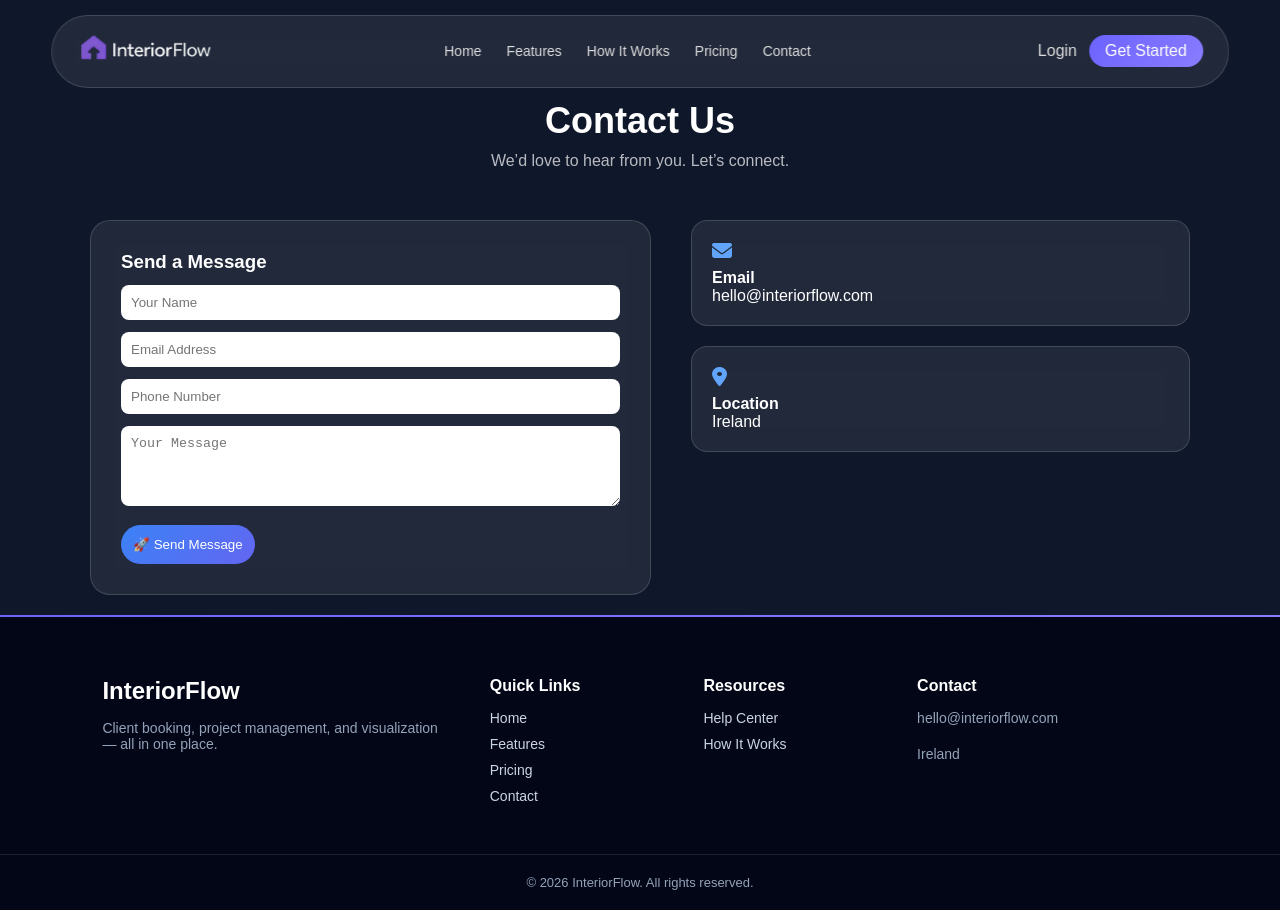
==== contact.html @ 3bd670d9 "completed" ====
<!DOCTYPE html>
<html lang="en">

<head>
    <meta charset="UTF-8">
    <meta name="viewport" content="width=device-width, initial-scale=1.0">
    <title>Contact</title>
    <link rel="stylesheet" href="style.css">
    <link rel="stylesheet" href="https://cdnjs.cloudflare.com/ajax/libs/font-awesome/6.5.0/css/all.min.css">
    <link rel="stylesheet" href="https://cdn.jsdelivr.net/npm/swiper@11/swiper-bundle.min.css" />
    <script src="https://cdnjs.cloudflare.com/ajax/libs/jquery/3.7.1/jquery.min.js"></script>

</head>

<body>
    <header class="header">
        <div class="nav-container">

            <!-- Logo -->
            <div class="logo"><a href="/"><img src="images/logo.png" alt="" style="width: 140px;"></a></div>

            <!-- Navigation -->
            <nav class="nav-menu" id="navMenu">
                <a href="/">Home</a>
                <a href="/#features">Features</a>
                <a href="/#how-it-works">How It Works</a>
                <a href="pricing.html">Pricing</a>
                <a href="contact.html">Contact</a>
            </nav>

            <!-- Actions -->
            <div class="nav-actions">
                <a href="login.html" class="login">Login</a>
                <a href="#" class="cta demo">Get Started</a>
            </div>

            <!-- Hamburger -->
            <div class="hamburger" id="hamburger">
                <span></span>
                <span></span>
                <span></span>
            </div>

        </div>
    </header>
    <section class="contact">

        <!-- Heading -->
        <div class="contact-header">
            <h1>Contact Us</h1>
            <p>We’d love to hear from you. Let’s connect.</p>
        </div>

        <!-- Content -->
        <div class="contact-container">

            <!-- Left: Form -->
            <div class="contact-form">

                <h3>Send a Message</h3>

                <form id="contactForm">
                    <input type="text" placeholder="Your Name" required>
                    <input type="email" placeholder="Email Address" required>
                    <input type="tel" id="contactPhone" maxlength="10" placeholder="Phone Number" required>
                    <p class="error-msg" style="display:none;color:red;">Invalid phone number</p>
                    <textarea placeholder="Your Message" rows="4" required></textarea>

                    <button type="submit">🚀 Send Message</button>
                    <div class="success-msg contact-success">✅ Thank you for contacting us. We will get back to you shortly.</div>
                </form>

            </div>

            <!-- Right: Info -->
            <div class="contact-info">

                <div class="info-card">
                    <i class="fa-solid fa-envelope"></i>
                    <h4>Email</h4>
                    <p>hello@interiorflow.com</p>
                </div>

                <div class="info-card">
                    <i class="fa-solid fa-location-dot"></i>
                    <h4>Location</h4>
                    <p>Ireland</p>
                </div>


            </div>

        </div>

    </section>
    <footer class="footer">
        <div class="footer-container">

            <!-- Brand -->
            <div class="footer-col brand">
                <h2>InteriorFlow</h2>
                <p>
                    Client booking, project management, and visualization — all in one place.
                </p>
            </div>

            <!-- Quick Links -->
            <div class="footer-col">
                <h3>Quick Links</h3>
                <a href="/">Home</a>
                <a href="/#features">Features</a>
                <a href="pricing.html">Pricing</a>
                <a href="contact.html">Contact</a>
            </div>

            <!-- Resources -->
            <div class="footer-col">
                <h3>Resources</h3>
                <a href="contact.html">Help Center</a>
                <a href="/#how-it-works">How It Works</a>
            </div>

            <!-- Contact -->
            <div class="footer-col">
                <h3>Contact</h3>
                <p>hello@interiorflow.com</p>
                <p>Ireland</p>
            </div>

        </div>

        <!-- Bottom -->
        <div class="footer-bottom">
            <p>© 2026 InteriorFlow. All rights reserved.</p>
        </div>
    </footer>
    <script src="https://cdn.jsdelivr.net/npm/swiper@11/swiper-bundle.min.js"></script>
    <script src="script.js"></script>
</body>

</html>
---- style.css ----
* {
    margin: 0;
    padding: 0;
    box-sizing: border-box;
}

body {
    margin: 0;
    background: #0f172a;
    font-family: Arial, sans-serif;
}

/* Header */
.header {
    position: fixed;
    top: 15px;
    left: 50%;
    transform: translateX(-50%);
    width: 92%;
    z-index: 1000;
}

/* Glass Nav */
.nav-container {
    display: flex;
    justify-content: space-between;
    align-items: center;
    padding: 14px 25px;
    border-radius: 50px;

    background: rgba(255, 255, 255, 0.08);
    backdrop-filter: blur(12px);
    border: 1px solid rgba(255, 255, 255, 0.15);
}

/* Logo */
.logo {
    color: #fff;
    font-weight: 600;
    font-size: 18px;
}

/* Nav Menu */
.nav-menu {
    display: flex;
    gap: 25px;
}

.nav-menu a {
    color: #ddd;
    text-decoration: none;
    font-size: 14px;
    position: relative;
}

/* Hover effect */
.nav-menu a::after {
    content: "";
    position: absolute;
    bottom: -4px;
    left: 0;
    width: 0%;
    height: 2px;
    background: #fff;
    transition: 0.3s;
}

.nav-menu a:hover::after {
    width: 100%;
}

/* Actions */
.nav-actions {
    display: flex;
    gap: 12px;
    align-items: center;
}

.login {
    color: #ddd;
    text-decoration: none;
}

.cta {
    background: linear-gradient(135deg, #6c63ff, #8a7dff);
    padding: 7px 16px;
    border-radius: 20px;
    color: #fff;
    text-decoration: none;
}

/* Hamburger */
.hamburger {
    display: none;
    flex-direction: column;
    gap: 4px;
    cursor: pointer;
}

.hamburger span {
    width: 22px;
    height: 2px;
    background: #fff;
}

/* ================= MOBILE ================= */
@media (max-width: 768px) {

    /* Hide desktop nav */
    .nav-menu {
        position: fixed;
        top: 0;
        right: -100%;
        width: 260px;
        height: 100vh;
        background: rgba(15, 23, 42, 0.95);
        backdrop-filter: blur(15px);
        flex-direction: column;
        padding: 80px 20px;
        gap: 20px;
        transition: 0.4s;
    }

    .nav-menu a {
        font-size: 16px;
    }

    /* Show menu */
    .nav-menu.active {
        right: 0;
    }

    /* Hide actions (optional) */
    .nav-actions {
        display: none;
    }

    /* Show hamburger */
    .hamburger {
        display: flex;
    }
}

.hero {
    display: flex;
    align-items: center;
    justify-content: space-between;
    padding: 120px 8%;
    min-height: 100vh;
    background: linear-gradient(135deg, #0f172a, #1e293b);
    color: #fff;
}

/* Left */
.hero-content {
    max-width: 520px;
}

.hero h1 {
    font-size: 48px;
    line-height: 1.2;
    margin-bottom: 20px;
}

.hero h1 span {
    background: linear-gradient(135deg, #6c63ff, #8a7dff);
    -webkit-background-clip: text;
    -webkit-text-fill-color: transparent;
}

.subtext {
    font-size: 16px;
    color: #cbd5e1;
    margin-bottom: 30px;
}

/* Buttons */
.hero-buttons {
    display: flex;
    gap: 15px;
    margin-bottom: 40px;
}

.btn {
    padding: 12px 22px;
    border-radius: 25px;
    text-decoration: none;
    font-size: 14px;
    transition: 0.3s;
}

.btn.primary {
    background: linear-gradient(135deg, #6c63ff, #8a7dff);
    color: #fff;
}

.btn.primary:hover {
    transform: translateY(-2px);
}

.btn.secondary {
    border: 1px solid rgba(255, 255, 255, 0.3);
    color: #fff;
}

.btn.secondary:hover {
    background: rgba(255, 255, 255, 0.1);
}

/* Stats */
.hero-stats {
    display: flex;
    gap: 30px;
}

.hero-stats h3 {
    margin: 0;
    font-size: 20px;
}

.hero-stats p {
    margin: 0;
    font-size: 12px;
    color: #94a3b8;
}

/* Right Image */
.hero-image img {
    width: 500px;
    max-width: 100%;
    border-radius: 20px;
    box-shadow: 0 20px 60px rgba(0, 0, 0, 0.4);
}

@media (max-width: 768px) {
    .hero {
        flex-direction: column;
        text-align: center;
        padding-top: 140px;
    }

    .hero h1 {
        font-size: 34px;
    }

    .hero-buttons {
        justify-content: center;
    }

    .hero-stats {
        justify-content: center;
    }

    .hero-image {
        margin-top: 40px;
    }
}

.social-proof {
    padding: 80px 8%;
    text-align: center;
    background: #0f172a;
    color: #fff;
}

.trusted-text {
    font-size: 16px;
    color: #cbd5e1;
    margin-bottom: 30px;
}

.trusted-text span {
    color: #fff;
    font-weight: 600;
}

/* Review Card */
.review-card {
    max-width: 500px;
    margin: auto;
    padding: 30px;
    border-radius: 20px;

    background: rgba(255, 255, 255, 0.05);
    backdrop-filter: blur(10px);
    border: 1px solid rgba(255, 255, 255, 0.1);

    box-shadow: 0 10px 40px rgba(0, 0, 0, 0.3);
}

.stars {
    font-size: 20px;
    color: #facc15;
    margin-bottom: 15px;
}

.review {
    font-size: 16px;
    color: #e2e8f0;
    margin-bottom: 20px;
}

/* User */
.review-user {
    display: flex;
    align-items: center;
    justify-content: center;
    gap: 12px;
}

.review-user img {
    width: 40px;
    height: 40px;
    border-radius: 50%;
}

.review-user h4 {
    margin: 0;
    font-size: 14px;
}

.review-user span {
    font-size: 12px;
    color: #94a3b8;
}

/* Logos */
.brand-logos {
    margin-top: 40px;
    display: flex;
    justify-content: center;
    gap: 30px;
    opacity: 0.7;
}

.brand-logos img {
    height: 30px;
    /* filter: grayscale(100%); */
    transition: 0.3s;
}

.brand-logos img:hover {
    filter: grayscale(0%);
    opacity: 1;
}

@media (max-width: 768px) {
    .review-card {
        padding: 20px;
    }

    .brand-logos {
        flex-wrap: wrap;
        gap: 20px;
    }
}

.features {
    padding: 50px 8%;
    background: #020617;
    color: #fff;
    text-align: center;
}

.section-header h2 {
    font-size: 32px;
    margin-bottom: 10px;
}

.section-header p {
    color: #94a3b8;
    margin-bottom: 50px;
}

/* Grid */
.feature-grid {
    display: grid;
    grid-template-columns: repeat(3, 1fr);
    gap: 25px;
}

/* Card */
.feature-card {
    padding: 25px;
    border-radius: 20px;
    text-align: left;

    background: rgba(255, 255, 255, 0.04);
    border: 1px solid rgba(255, 255, 255, 0.08);

    transition: 0.3s;
    position: relative;
    overflow: hidden;
}

/* Glow hover effect */
.feature-card::before {
    content: "";
    position: absolute;
    width: 150%;
    height: 150%;
    background: radial-gradient(circle, rgba(108, 99, 255, 0.15), transparent);
    top: -50%;
    left: -50%;
    opacity: 0;
    transition: 0.4s;
}

.feature-card:hover::before {
    opacity: 1;
}

.feature-card:hover {
    transform: translateY(-8px);
    border-color: rgba(108, 99, 255, 0.4);
}

/* Icon */
.icon {
    font-size: 26px;
    margin-bottom: 15px;
}

/* Title */
.feature-card h3 {
    font-size: 18px;
    margin-bottom: 10px;
}

/* Text */
.feature-card p {
    font-size: 14px;
    color: #cbd5e1;
    line-height: 1.6;
}

/* Highlight card */
.feature-card.highlight {
    background: linear-gradient(135deg, #6c63ff, #8a7dff);
    color: #fff;
    border: none;
}

.feature-card.highlight p {
    color: #e0e7ff;
}

@media (max-width: 992px) {
    .feature-grid {
        grid-template-columns: repeat(2, 1fr);
    }
}

@media (max-width: 600px) {
    .feature-grid {
        grid-template-columns: 1fr;
    }

    .section-header h2 {
        font-size: 26px;
    }
}

.showcase {
    padding: 50px 8%;
    background: linear-gradient(135deg, #6c63ff, #8a7dff);
    color: #fff;
    text-align: center;
}

.showcase h2 {
    margin-bottom: 50px;
}

/* Slide */
.showcaseSlider .swiper-slide {
    width: 300px;
    height: 380px;
    border-radius: 20px;
    overflow: hidden;

    background: rgba(255, 255, 255, 0.05);
    border: 1px solid rgba(255, 255, 255, 0.1);

    backdrop-filter: blur(10px);
    transition: 0.4s;
}

/* Image */
.swiper-slide img {
    width: 100%;
    height: 200px;
    object-fit: cover;
}

/* Content */
.swiper-slide h3 {
    margin: 15px 0 5px;
}

.swiper-slide p {
    font-size: 14px;
    color: #cbd5e1;
    padding: 0 15px;
}

/* Value Highlight */
.highlight {
    display: flex;
    align-items: center;
    justify-content: center;
    background: linear-gradient(135deg, #6c63ff, #8a7dff);
}

.value-box h3 {
    font-size: 20px;
    margin-bottom: 10px;
}

.value-box p {
    color: #e0e7ff;
}

/* Center active slide */
.swiper-slide-active {
    transform: scale(1.05);
}

.how-it-works {
    padding: 50px 8%;
    background: #0f172a;
    color: #fff;
    text-align: center;
}

.section-header h2 {
    font-size: 32px;
    margin-bottom: 10px;
}

.section-header p {
    color: #94a3b8;
    margin-bottom: 60px;
}

/* Steps container */
.steps {
    display: flex;
    justify-content: space-between;
    position: relative;
}

/* Line */
.steps::before {
    content: "";
    position: absolute;
    top: 30px;
    left: 10%;
    width: 80%;
    height: 2px;
    background: rgba(255, 255, 255, 0.2);
}

/* Step */
.step {
    width: 22%;
    position: relative;
    z-index: 2;
}

/* Circle */
.circle {
    width: 60px;
    height: 60px;
    margin: auto;
    border-radius: 50%;

    display: flex;
    align-items: center;
    justify-content: center;

    background: linear-gradient(135deg, #6c63ff, #8a7dff);
    font-weight: bold;
    margin-bottom: 20px;

    box-shadow: 0 0 20px rgba(108, 99, 255, 0.4);
}

/* Text */
.step h3 {
    font-size: 16px;
    margin-bottom: 10px;
}

.step p {
    font-size: 14px;
    color: #cbd5e1;
}

@media (max-width: 768px) {

    .steps {
        flex-direction: column;
        gap: 40px;
    }

    .steps::before {
        left: 50%;
        top: 0;
        width: 2px;
        height: 100%;
    }

    .step {
        width: 100%;
        text-align: center;
    }
}

.benefits {
    padding: 100px 8%;
    background: #020617;
    color: #fff;
    text-align: center;
}

.section-header h2 {
    font-size: 32px;
    margin-bottom: 10px;
}

.section-header p {
    color: #94a3b8;
    margin-bottom: 50px;
}

/* Grid */
.benefit-grid {
    display: grid;
    grid-template-columns: repeat(4, 1fr);
    gap: 25px;
}

/* Card */
.benefit-card {
    padding: 25px;
    border-radius: 20px;
    text-align: left;

    background: rgba(255, 255, 255, 0.04);
    border: 1px solid rgba(255, 255, 255, 0.08);

    transition: 0.3s;
    position: relative;
}

/* Hover glow */
.benefit-card:hover {
    transform: translateY(-8px);
    border-color: rgba(108, 99, 255, 0.5);
    box-shadow: 0 10px 30px rgba(108, 99, 255, 0.2);
}

/* Icon */
.icon {
    font-size: 26px;
    margin-bottom: 15px;
}

/* Text */
.benefit-card h3 {
    font-size: 16px;
    margin-bottom: 10px;
}

.benefit-card p {
    font-size: 14px;
    color: #cbd5e1;
}

/* Highlight */
.benefit-card.highlight {
    background: linear-gradient(135deg, #6c63ff, #8a7dff);
    border: none;
    display: block;
}

.benefit-card.highlight p {
    color: #e0e7ff;
}

@media (max-width: 992px) {
    .benefit-grid {
        grid-template-columns: repeat(2, 1fr);
    }
}

@media (max-width: 600px) {
    .benefit-grid {
        grid-template-columns: 1fr;
    }
}

.footer {
    background: #020617;
    color: #fff;
    padding-top: 60px;
    border-top: 2px solid transparent;
    border-image: linear-gradient(90deg, #6c63ff, #8a7dff) 1;
}

/* Container */
.footer-container {
    display: grid;
    grid-template-columns: 2fr 1fr 1fr 1.5fr;
    gap: 40px;
    padding: 0 8%;
}

/* Brand */
.footer-col h2 {
    margin-bottom: 15px;
}

.footer-col p {
    color: #94a3b8;
    font-size: 14px;
    margin-bottom: 20px;
}

/* Links */
.footer-col h3 {
    margin-bottom: 15px;
    font-size: 16px;
}

.footer-col a {
    display: block;
    text-decoration: none;
    color: #cbd5e1;
    margin-bottom: 10px;
    font-size: 14px;
    transition: 0.3s;
}

.footer-col a:hover {
    color: #fff;
    transform: translateX(5px);
}

/* Socials */
.socials {
    display: flex;
    gap: 12px;
}

.socials a {
    font-size: 18px;
    transition: 0.3s;
}

.socials a:hover {
    transform: scale(1.2);
}

/* Newsletter */
.newsletter {
    display: flex;
    margin-top: 10px;
}

.newsletter input {
    flex: 1;
    padding: 8px;
    border-radius: 20px 0 0 20px;
    border: none;
    outline: none;
}

.newsletter button {
    padding: 8px 15px;
    border: none;
    background: linear-gradient(135deg, #6c63ff, #8a7dff);
    color: #fff;
    border-radius: 0 20px 20px 0;
    cursor: pointer;
}

/* Bottom */
.footer-bottom {
    text-align: center;
    padding: 20px;
    margin-top: 40px;
    border-top: 1px solid rgba(255, 255, 255, 0.1);
    font-size: 13px;
    color: #94a3b8;
}

/* pricing */
.pricing {
    padding: 100px 8%;
    background: #0f172a;
    color: #fff;
    text-align: center;
}

.section-header h2 {
    font-size: 32px;
}

.section-header p {
    color: #94a3b8;
    margin-bottom: 50px;
}

/* Grid */
.pricing-grid {
    display: grid;
    grid-template-columns: repeat(3, 1fr);
    gap: 30px;
}

/* Card */
.pricing-card {
    padding: 30px;
    border-radius: 20px;
    text-align: left;

    background: rgba(255, 255, 255, 0.04);
    border: 1px solid rgba(255, 255, 255, 0.08);

    position: relative;
    transition: 0.3s;
}

.pricing-card:hover {
    transform: translateY(-10px);
    box-shadow: 0 15px 40px rgba(0, 0, 0, 0.3);
}

/* Highlight */
.pricing-card.highlight {
    background: linear-gradient(135deg, #6c63ff, #8a7dff);
    border: none;
    display: block;
    transform: scale(1.05);
}

/* Tag */
.tag {
    position: absolute;
    top: -10px;
    right: 20px;
    background: #fff;
    color: #000;
    padding: 4px 10px;
    font-size: 12px;
    border-radius: 10px;
}

/* Text */
.pricing-card h3 {
    font-size: 20px;
}

.desc {
    font-size: 14px;
    color: #cbd5e1;
    margin-bottom: 20px;
}

/* Price */
.price {
    font-size: 32px;
    margin: 20px 0;
}

.price span {
    font-size: 14px;
    color: #94a3b8;
}

/* List */
.pricing-card ul {
    list-style: none;
    padding: 0;
    margin-bottom: 25px;
}

.pricing-card ul li {
    margin-bottom: 10px;
    font-size: 14px;
}

/* Buttons */
.btn {
    display: inline-block;
    padding: 10px 20px;
    border-radius: 25px;
    text-decoration: none;
    font-size: 14px;
}

.btn.primary {
    background: #fff;
    color: #000;
}

.btn.secondary {
    border: 1px solid rgba(255, 255, 255, 0.3);
    color: #fff;
}

@media (max-width: 992px) {
    .pricing-grid {
        grid-template-columns: 1fr;
    }

    .pricing-card.highlight {
        transform: none;
    }
}

.demo-popup {
    position: fixed;
    top: -140%;
    left: 0;
    width: 100%;
    height: 100%;
    display: flex;
    justify-content: center;
    align-items: flex-start;
    padding-top: 80px;
    background: rgba(0, 0, 0, 0.5);
    backdrop-filter: blur(6px);
    transition: 0.5s ease;
    z-index: 9999;
}

/* Active (slide down) */
.demo-popup.active {
    top: 0;
}

/* Box */
.demo-box {
    display: flex;
    max-width: 800px;
    width: 90%;
    border-radius: 20px;
    overflow: hidden;

    background: rgba(255, 255, 255, 0.08);
    backdrop-filter: blur(12px);
}

/* Image */
.demo-image {
    width: 45%;
}

.demo-image img {
    width: 100%;
    height: 100%;
    object-fit: cover;
}

/* Content */
.demo-content {
    width: 55%;
    padding: 30px;
    position: relative;
    color: white;
}

/* Close */
.close-btn {
    position: absolute;
    top: 10px;
    right: 15px;
    cursor: pointer;
    font-size: 20px;
}

/* Form */
.demo-content form {
    display: flex;
    flex-direction: column;
    gap: 12px;
    margin-top: 15px;
}

.demo-content input {
    padding: 10px;
    border-radius: 8px;
    border: none;
    outline: none;
}

/* Button */
.demo-content button {
    padding: 10px;
    border-radius: 20px;
    border: none;
    background: linear-gradient(135deg, #3b82f6, #6366f1);
    color: white;
    cursor: pointer;
    transition: 0.3s;
}

.demo-content button:hover {
    transform: scale(1.05);
}

/* Success */
.success-msg {
    display: none;
    margin-top: 15px;
    color: #4ade80;
}


@media (max-width: 768px) {
    .demo-box {
        flex-direction: column;
    }

    .demo-image {
        width: 100%;
        height: 150px;
    }

    .demo-content {
        width: 100%;
    }
}

.contact {
    padding: 100px 20px;
    color: white;
    text-align: center;
    padding-bottom: 20px;
}

/* Header */
.contact-header h1 {
    font-size: 36px;
    margin-bottom: 10px;
}

.contact-header p {
    opacity: 0.7;
    margin-bottom: 50px;
}

/* Layout */
.contact-container {
    max-width: 1100px;
    margin: auto;
    display: flex;
    gap: 40px;
    align-items: stretch;
}

/* Form */
.contact-form {
    flex: 1;
    padding: 30px;
    border-radius: 20px;

    background: rgba(255, 255, 255, 0.08);
    backdrop-filter: blur(12px);

    border: 1px solid rgba(255, 255, 255, 0.15);
    text-align: left;
}

/* Inputs */
.contact-form input,
.contact-form textarea {
    width: 100%;
    padding: 10px;
    margin-top: 12px;
    border-radius: 8px;
    border: none;
    outline: none;
}

/* Button */
.contact-form button {
    margin-top: 15px;
    padding: 12px;
    border-radius: 25px;
    border: none;
    background: linear-gradient(135deg, #3b82f6, #6366f1);
    color: white;
    cursor: pointer;
}

/* Success */
.success-msg {
    display: none;
    margin-top: 10px;
    color: #4ade80;
}

/* Info */
.contact-info {
    flex: 1;
    display: flex;
    flex-direction: column;
    gap: 20px;
}

/* Info Cards */
.info-card {
    padding: 20px;
    border-radius: 16px;

    background: rgba(255, 255, 255, 0.08);
    backdrop-filter: blur(12px);

    border: 1px solid rgba(255, 255, 255, 0.15);
    text-align: left;
}

.info-card i {
    font-size: 20px;
    margin-bottom: 8px;
    color: #60a5fa;
}

@media (max-width: 900px) {
    .contact-container {
        flex-direction: column;
    }
}

.error-msg {
    display: none;
    margin-top: 10px;
    color: #f87171;
    font-size: 13px;
}

.auth {
    height: 100vh;
    display: flex;
    justify-content: center;
    align-items: center;
    color: white;
    background: url(./images/interior.jpg) no-repeat center center/cover;
    position: relative;
}

.auth::before {
    content: "";
    position: absolute;
    inset: 0;
    background: rgba(0, 0, 0, 0.6);
    /* dark overlay */
    z-index: 0;
}

.auth .logo {
    /* background: #ffffff; */
    display: inline-block;
    margin-bottom: 20px;
    border-radius: 10px;
}

/* Box */
.auth-box {
    width: 350px;
    padding: 30px;
    border-radius: 20px;
    background: rgba(255, 255, 255, 0.08);
    backdrop-filter: blur(12px);
    border: 1px solid rgba(255, 255, 255, 0.15);
    text-align: center;
}

/* Toggle */
.auth-toggle {
    display: flex;
    margin-bottom: 20px;
}

.toggle-btn {
    flex: 1;
    padding: 8px;
    border: none;
    cursor: pointer;
    background: transparent;
    color: white;
    border-radius: 20px;
}

.toggle-btn.active {
    background: linear-gradient(135deg, #8a7dff, #6c63ff);
}

/* Forms */
.auth-form {
    display: none;
}

.auth-form.active {
    display: block;
}

/* Inputs */
.auth-form input {
    width: 100%;
    padding: 10px;
    margin-top: 12px;
    border-radius: 8px;
    border: none;
    outline: none;
}

/* Button */
.auth-form button {
    margin-top: 15px;
    padding: 10px;
    border-radius: 20px;
    border: none;
    background: linear-gradient(135deg, #8a7dff, #6c63ff);
    color: white;
    cursor: pointer;
}

/* Success */
.success-msg {
    display: none;
    margin-top: 15px;
    color: #4ade80;
}

@keyframes shake {

    0%,
    100% {
        transform: translateX(0);
    }

    25% {
        transform: translateX(-5px);
    }

    75% {
        transform: translateX(5px);
    }
}

.auth-box.shake {
    animation: shake 0.3s;
}
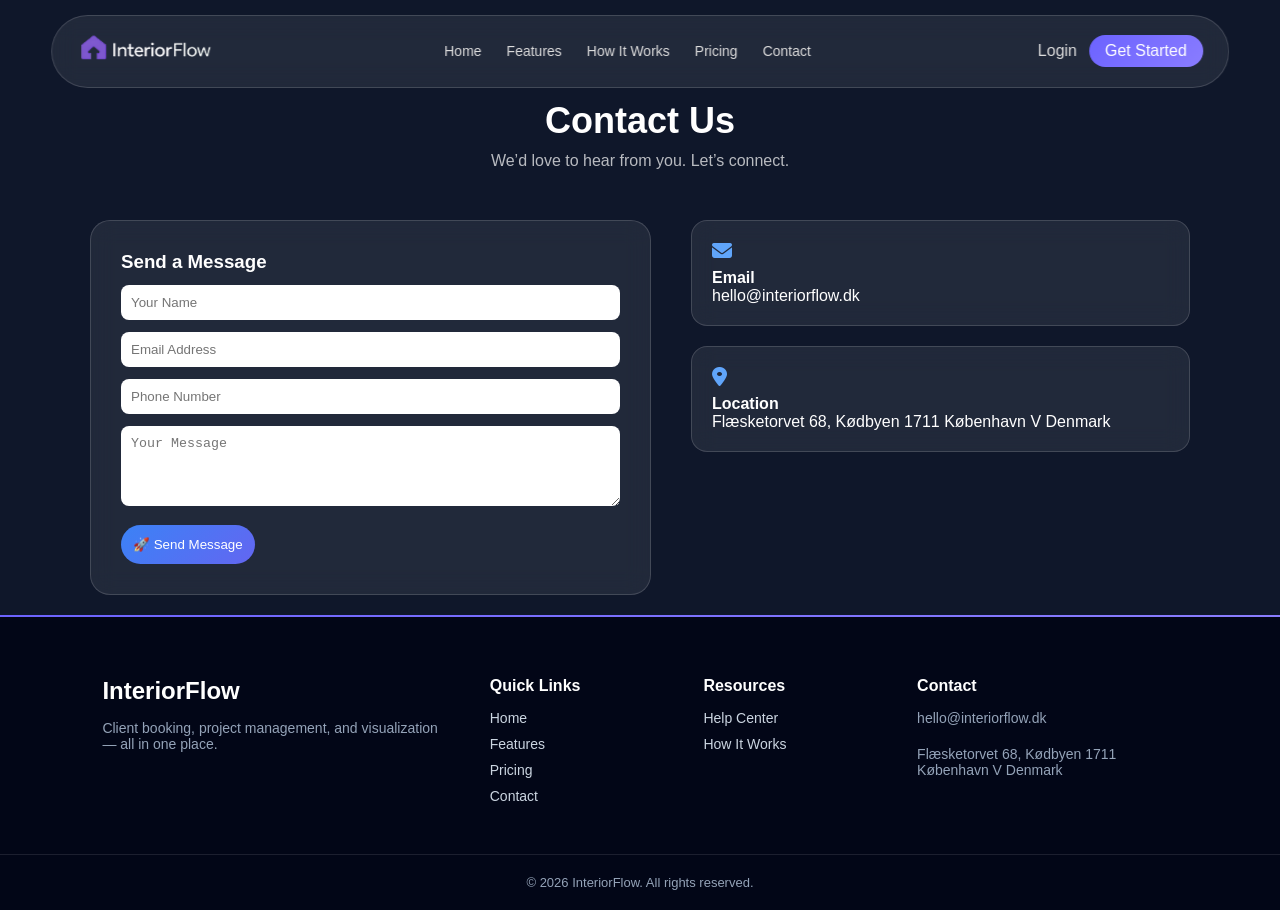
==== commit 24bacec7: "completed" ====
--- a/contact.html
+++ b/contact.html
@@ -67,7 +67,8 @@
                     <textarea placeholder="Your Message" rows="4" required></textarea>
 
                     <button type="submit">🚀 Send Message</button>
-                    <div class="success-msg contact-success">✅ Thank you for contacting us. We will get back to you shortly.</div>
+                    <div class="success-msg contact-success">✅ Thank you for contacting us. We will get back to you
+                        shortly.</div>
                 </form>
 
             </div>
@@ -78,13 +79,15 @@
                 <div class="info-card">
                     <i class="fa-solid fa-envelope"></i>
                     <h4>Email</h4>
-                    <p>hello@interiorflow.com</p>
+                    <p>hello@interiorflow.dk</p>
                 </div>
 
                 <div class="info-card">
                     <i class="fa-solid fa-location-dot"></i>
                     <h4>Location</h4>
-                    <p>Ireland</p>
+                    <p>Flæsketorvet 68, Kødbyen
+                        1711 København V
+                        Denmark</p>
                 </div>
 
 
@@ -123,8 +126,10 @@
             <!-- Contact -->
             <div class="footer-col">
                 <h3>Contact</h3>
-                <p>hello@interiorflow.com</p>
-                <p>Ireland</p>
+                <p>hello@interiorflow.dk</p>
+                <p>Flæsketorvet 68, Kødbyen
+                    1711 København V
+                    Denmark</p>
             </div>
 
         </div>
@@ -134,8 +139,48 @@
             <p>© 2026 InteriorFlow. All rights reserved.</p>
         </div>
     </footer>
+    <div class="demo-popup" id="demoPopup">
+
+        <div class="demo-box">
+
+            <!-- Left Image -->
+            <div class="demo-image">
+                <img src="images/interior.jpg" alt="demo">
+            </div>
+
+            <!-- Right Form -->
+            <div class="demo-content">
+
+                <span class="close-btn">&times;</span>
+
+                <h2>Request a Demo</h2>
+                <form id="demoForm">
+                    <input type="text" placeholder="Your Name" required>
+                    <input type="email" placeholder="Email Address" required>
+                    <input type="tel" maxlength="10" id="phone" placeholder="Phone Number" required>
+                    <button type="submit">🚀 Submit Request</button>
+                    <div class="success-msg">
+                        ✅ Your request has been submitted successfully.
+                    </div>
+                </form>
+
+                <!-- Success Message -->
+
+            </div>
+
+        </div>
+
+    </div>
     <script src="https://cdn.jsdelivr.net/npm/swiper@11/swiper-bundle.min.js"></script>
     <script src="script.js"></script>
+    <script>
+        document.getElementById("phone").addEventListener("input", function () {
+            this.value = this.value.replace(/[^0-9]/g, "");
+        });
+        document.getElementById("contactPhone").addEventListener("input", function () {
+            this.value = this.value.replace(/[^0-9]/g, "");
+        });
+    </script>
 </body>
 
 </html>
